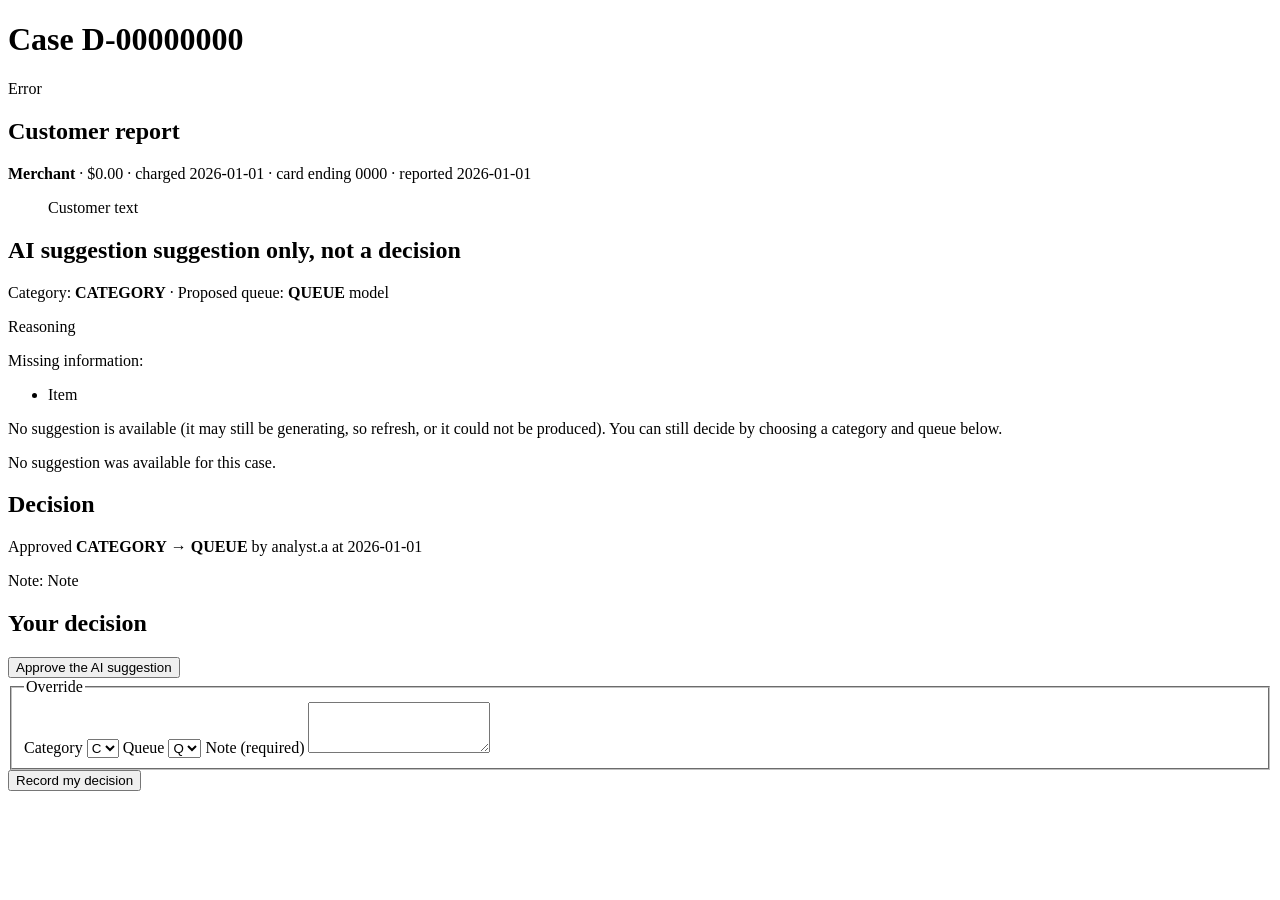
==== src/main/resources/templates/analyst-case.html @ 3587aa26 "Add analyst case page with approve and override actions Co-Authored-By: Claude Sonnet 5.5 <noreply@a" ====
<!DOCTYPE html>
<html xmlns:th="http://www.thymeleaf.org">
<head th:replace="~{fragments :: head('Case')}"></head>
<body>
<header th:replace="~{fragments :: header}"></header>
<main class="wide">
  <nav th:replace="~{fragments :: analystNav}"></nav>
  <h1>Case <span th:text="${case.caseRef}">D-00000000</span></h1>
  <p class="error" th:if="${error}" th:text="${error}">Error</p>

  <h2>Customer report</h2>
  <p>
    <strong th:text="${case.merchantName}">Merchant</strong> ·
    <span th:text="${case.amount}">$0.00</span> · charged
    <span th:text="${case.postedOn}">2026-01-01</span> · card ending
    <span th:text="${case.cardLast4}">0000</span> · reported
    <span th:text="${#temporals.format(case.createdAt, 'yyyy-MM-dd HH:mm', 'UTC')}">2026-01-01</span>
  </p>
  <blockquote th:text="${case.description}">Customer text</blockquote>

  <h2>AI suggestion <span class="badge muted">suggestion only, not a decision</span></h2>
  <div th:if="${case.suggestion != null}">
    <p>
      Category: <strong th:text="${case.suggestion.category}">CATEGORY</strong> ·
      Proposed queue: <strong th:text="${case.suggestion.proposedQueue}">QUEUE</strong>
      <span class="badge muted" th:text="${case.suggestion.model}">model</span>
    </p>
    <p th:text="${case.suggestion.reasoning}">Reasoning</p>
    <div th:if="${!#lists.isEmpty(case.suggestion.missingInfo)}">
      <p>Missing information:</p>
      <ul><li th:each="m : ${case.suggestion.missingInfo}" th:text="${m}">Item</li></ul>
    </div>
  </div>
  <p th:if="${case.suggestion == null && case.pending}">
    No suggestion is available (it may still be generating, so refresh, or it could not be produced).
    You can still decide by choosing a category and queue below.
  </p>
  <p th:if="${case.suggestion == null && !case.pending}">No suggestion was available for this case.</p>

  <div th:if="${case.decision != null}">
    <h2>Decision</h2>
    <p>
      <span class="badge" th:classappend="${case.decision.decisionType.name() == 'OVERRIDDEN'} ? 'warn'"
            th:text="${case.decision.decisionType.name() == 'OVERRIDDEN'} ? 'Overridden' : 'Approved'">Approved</span>
      <strong th:text="${case.decision.finalCategory}">CATEGORY</strong> →
      <strong th:text="${case.decision.finalQueue}">QUEUE</strong>
      by <span th:text="${case.decision.decidedBy}">analyst.a</span> at
      <span th:text="${#temporals.format(case.decision.decidedAt, 'yyyy-MM-dd HH:mm', 'UTC')}">2026-01-01</span>
    </p>
    <p th:if="${case.decision.note}">Note: <span th:text="${case.decision.note}">Note</span></p>
  </div>

  <div th:if="${case.pending}">
    <h2>Your decision</h2>
    <form th:if="${case.suggestion != null}" th:action="@{/analyst/disputes/{id}/approve(id=${case.id})}"
          method="post" class="stack">
      <input type="hidden" name="suggestionId" th:value="${case.suggestion.id}">
      <button type="submit">Approve the AI suggestion</button>
    </form>
    <form th:action="@{/analyst/disputes/{id}/override(id=${case.id})}" method="post" class="stack">
      <fieldset>
        <legend th:text="${case.suggestion != null} ? 'Or override with your own decision' : 'Choose a category and queue'">Override</legend>
        <label for="category">Category</label>
        <select id="category" name="category">
          <option th:each="c : ${categories}" th:value="${c}" th:text="${c}" th:selected="${c == formCategory}">C</option>
        </select>
        <label for="queueChoice">Queue</label>
        <select id="queueChoice" name="queueChoice">
          <option th:each="q : ${queues}" th:value="${q}" th:text="${q}" th:selected="${q == formQueue}">Q</option>
        </select>
        <label for="note">Note (required)</label>
        <textarea id="note" name="note" rows="3" maxlength="1000" th:text="${formNote}"></textarea>
      </fieldset>
      <button type="submit">Record my decision</button>
    </form>
  </div>
</main>
</body>
</html>
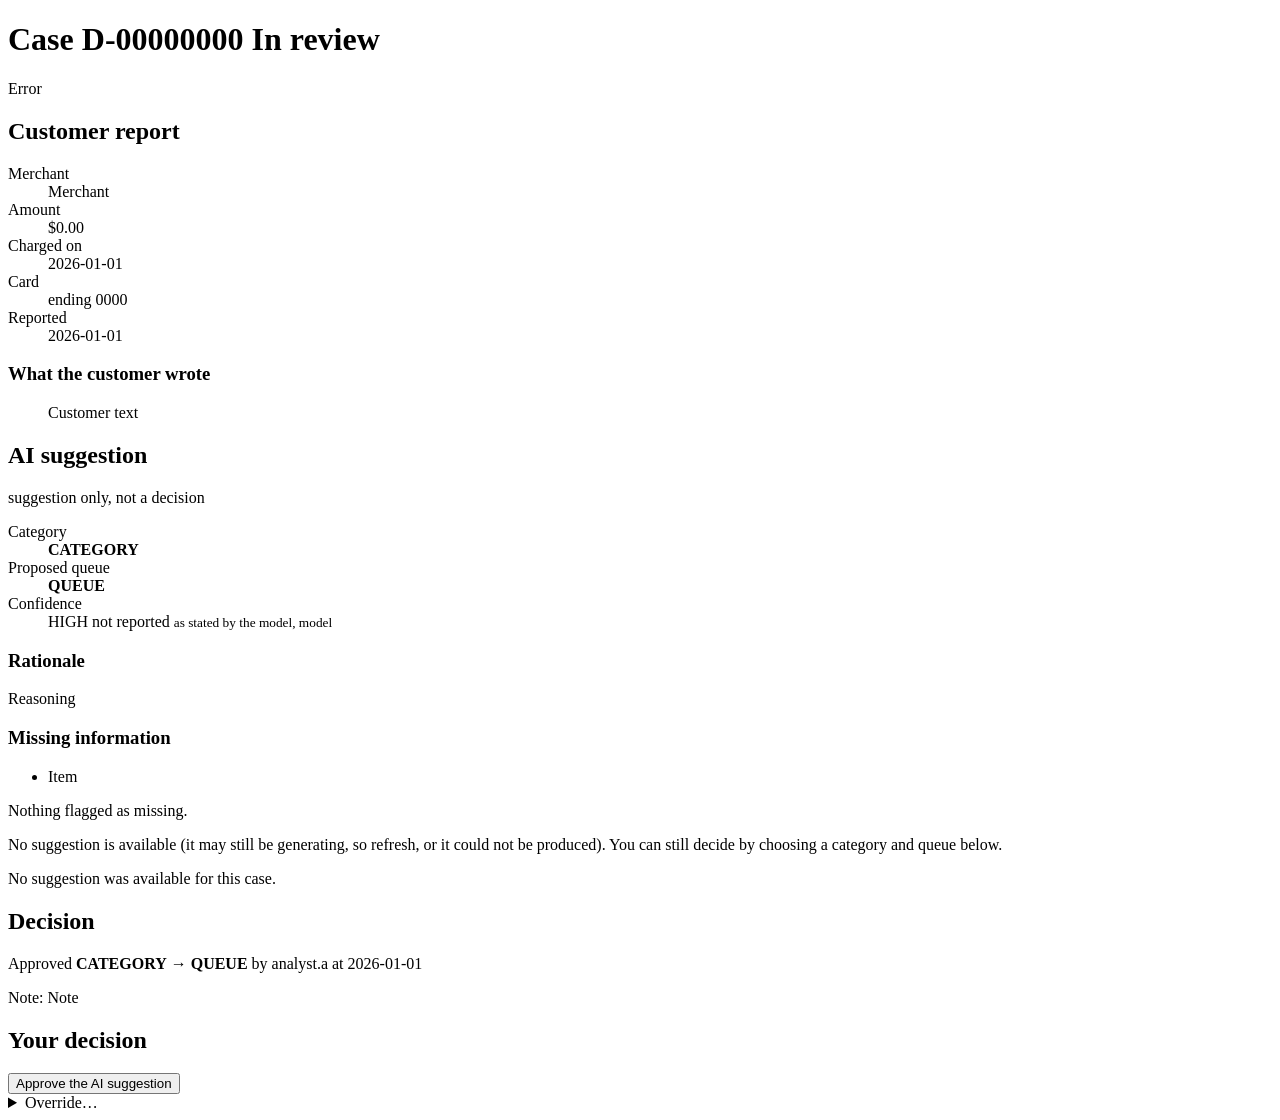
==== commit 592233c5: "Side-by-side review page: customer report left, AI suggestion right, Approve and Override below Co-A" ====
--- a/src/main/resources/templates/analyst-case.html
+++ b/src/main/resources/templates/analyst-case.html
@@ -5,42 +5,63 @@
 <header th:replace="~{fragments :: header}"></header>
 <main class="wide">
   <nav th:replace="~{fragments :: analystNav}"></nav>
-  <h1>Case <span th:text="${case.caseRef}">D-00000000</span></h1>
+  <h1>
+    Case <span th:text="${case.caseRef}">D-00000000</span>
+    <span class="badge" th:classappend="${case.status.name()} == 'PENDING_REVIEW' ? 'info' : (${case.status.name()} == 'APPROVED' ? 'ok' : 'warn')"
+          th:text="${case.status.name()} == 'PENDING_REVIEW' ? 'In review' : (${case.status.name()} == 'APPROVED' ? 'Approved' : 'Overridden')">In review</span>
+  </h1>
   <p class="error" th:if="${error}" th:text="${error}">Error</p>
 
-  <h2>Customer report</h2>
-  <p>
-    <strong th:text="${case.merchantName}">Merchant</strong> ·
-    <span th:text="${case.amount}">$0.00</span> · charged
-    <span th:text="${case.postedOn}">2026-01-01</span> · card ending
-    <span th:text="${case.cardLast4}">0000</span> · reported
-    <span th:text="${#temporals.format(case.createdAt, 'yyyy-MM-dd HH:mm', 'UTC')}">2026-01-01</span>
-  </p>
-  <blockquote th:text="${case.description}">Customer text</blockquote>
+  <div class="review">
+    <section class="panel">
+      <h2>Customer report</h2>
+      <dl class="facts">
+        <dt>Merchant</dt><dd th:text="${case.merchantName}">Merchant</dd>
+        <dt>Amount</dt><dd th:text="${case.amount}">$0.00</dd>
+        <dt>Charged on</dt><dd th:text="${case.postedOn}">2026-01-01</dd>
+        <dt>Card</dt><dd th:text="'ending ' + ${case.cardLast4}">ending 0000</dd>
+        <dt>Reported</dt><dd th:text="${#temporals.format(case.createdAt, 'yyyy-MM-dd HH:mm', 'UTC')}">2026-01-01</dd>
+      </dl>
+      <h3>What the customer wrote</h3>
+      <blockquote th:text="${case.description}">Customer text</blockquote>
+    </section>
 
-  <h2>AI suggestion <span class="badge muted">suggestion only, not a decision</span></h2>
-  <div th:if="${case.suggestion != null}">
-    <p>
-      Category: <strong th:text="${case.suggestion.category}">CATEGORY</strong> ·
-      Proposed queue: <strong th:text="${case.suggestion.proposedQueue}">QUEUE</strong>
-      <span class="badge muted" th:text="${case.suggestion.model}">model</span>
-    </p>
-    <p th:text="${case.suggestion.reasoning}">Reasoning</p>
-    <div th:if="${!#lists.isEmpty(case.suggestion.missingInfo)}">
-      <p>Missing information:</p>
-      <ul><li th:each="m : ${case.suggestion.missingInfo}" th:text="${m}">Item</li></ul>
-    </div>
+    <section class="panel">
+      <h2>AI suggestion</h2>
+      <p><span class="badge muted">suggestion only, not a decision</span></p>
+      <div th:if="${case.suggestion != null}">
+        <dl class="facts">
+          <dt>Category</dt><dd><strong th:text="${case.suggestion.category}">CATEGORY</strong></dd>
+          <dt>Proposed queue</dt><dd><strong th:text="${case.suggestion.proposedQueue}">QUEUE</strong></dd>
+          <dt>Confidence</dt>
+          <dd>
+            <span th:if="${case.suggestion.confidence != null}" class="badge"
+                  th:classappend="'conf-' + ${case.suggestion.confidence.name().toLowerCase()}"
+                  th:text="${case.suggestion.confidence}">HIGH</span>
+            <span th:if="${case.suggestion.confidence == null}" class="badge muted">not reported</span>
+            <small class="muted-text">as stated by the model, <span th:text="${case.suggestion.model}">model</span></small>
+          </dd>
+        </dl>
+        <h3>Rationale</h3>
+        <p th:text="${case.suggestion.reasoning}">Reasoning</p>
+        <h3>Missing information</h3>
+        <ul th:if="${!#lists.isEmpty(case.suggestion.missingInfo)}">
+          <li th:each="m : ${case.suggestion.missingInfo}" th:text="${m}">Item</li>
+        </ul>
+        <p th:if="${#lists.isEmpty(case.suggestion.missingInfo)}" class="muted-text">Nothing flagged as missing.</p>
+      </div>
+      <p th:if="${case.suggestion == null && case.pending}">
+        No suggestion is available (it may still be generating, so refresh, or it could not be produced).
+        You can still decide by choosing a category and queue below.
+      </p>
+      <p th:if="${case.suggestion == null && !case.pending}">No suggestion was available for this case.</p>
+    </section>
   </div>
-  <p th:if="${case.suggestion == null && case.pending}">
-    No suggestion is available (it may still be generating, so refresh, or it could not be produced).
-    You can still decide by choosing a category and queue below.
-  </p>
-  <p th:if="${case.suggestion == null && !case.pending}">No suggestion was available for this case.</p>
 
-  <div th:if="${case.decision != null}">
+  <section class="panel" th:if="${case.decision != null}">
     <h2>Decision</h2>
     <p>
-      <span class="badge" th:classappend="${case.decision.decisionType.name() == 'OVERRIDDEN'} ? 'warn'"
+      <span class="badge" th:classappend="${case.decision.decisionType.name() == 'OVERRIDDEN'} ? 'warn' : 'ok'"
             th:text="${case.decision.decisionType.name() == 'OVERRIDDEN'} ? 'Overridden' : 'Approved'">Approved</span>
       <strong th:text="${case.decision.finalCategory}">CATEGORY</strong> →
       <strong th:text="${case.decision.finalQueue}">QUEUE</strong>
@@ -48,18 +69,18 @@
       <span th:text="${#temporals.format(case.decision.decidedAt, 'yyyy-MM-dd HH:mm', 'UTC')}">2026-01-01</span>
     </p>
     <p th:if="${case.decision.note}">Note: <span th:text="${case.decision.note}">Note</span></p>
-  </div>
+  </section>
 
-  <div th:if="${case.pending}">
+  <section class="actions" th:if="${case.pending}">
     <h2>Your decision</h2>
-    <form th:if="${case.suggestion != null}" th:action="@{/analyst/disputes/{id}/approve(id=${case.id})}"
-          method="post" class="stack">
+    <form th:if="${case.suggestion != null}" th:action="@{/analyst/disputes/{id}/approve(id=${case.id})}" method="post">
       <input type="hidden" name="suggestionId" th:value="${case.suggestion.id}">
       <button type="submit">Approve the AI suggestion</button>
     </form>
-    <form th:action="@{/analyst/disputes/{id}/override(id=${case.id})}" method="post" class="stack">
-      <fieldset>
-        <legend th:text="${case.suggestion != null} ? 'Or override with your own decision' : 'Choose a category and queue'">Override</legend>
+    <details class="override" th:open="${error != null}">
+      <summary class="button secondary"
+               th:text="${case.suggestion != null} ? 'Override…' : 'Choose a category and queue…'">Override…</summary>
+      <form th:action="@{/analyst/disputes/{id}/override(id=${case.id})}" method="post" class="stack">
         <label for="category">Category</label>
         <select id="category" name="category">
           <option th:each="c : ${categories}" th:value="${c}" th:text="${c}" th:selected="${c == formCategory}">C</option>
@@ -69,11 +90,11 @@
           <option th:each="q : ${queues}" th:value="${q}" th:text="${q}" th:selected="${q == formQueue}">Q</option>
         </select>
         <label for="note">Note (required)</label>
-        <textarea id="note" name="note" rows="3" maxlength="1000" th:text="${formNote}"></textarea>
-      </fieldset>
-      <button type="submit">Record my decision</button>
-    </form>
-  </div>
+        <textarea id="note" name="note" rows="3" maxlength="1000" required th:text="${formNote}"></textarea>
+        <button type="submit">Record my decision</button>
+      </form>
+    </details>
+  </section>
 </main>
 </body>
 </html>
